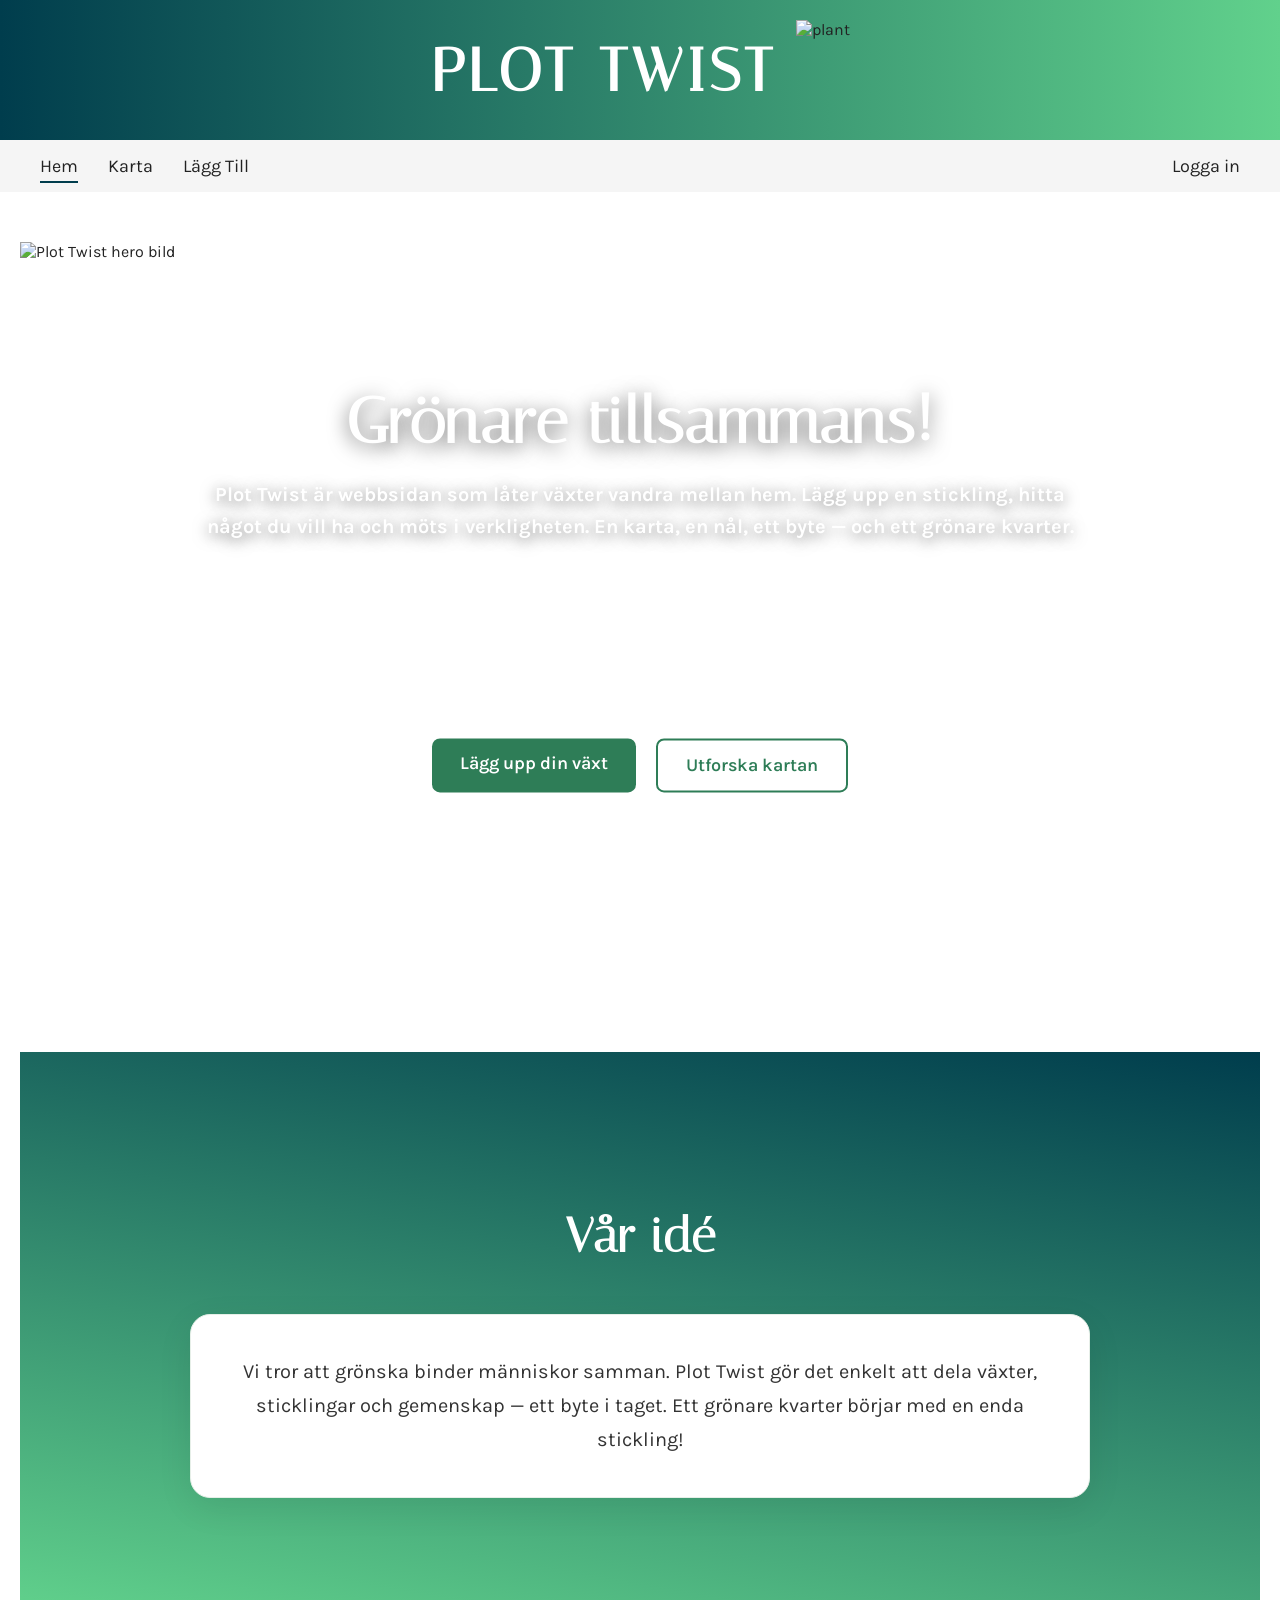
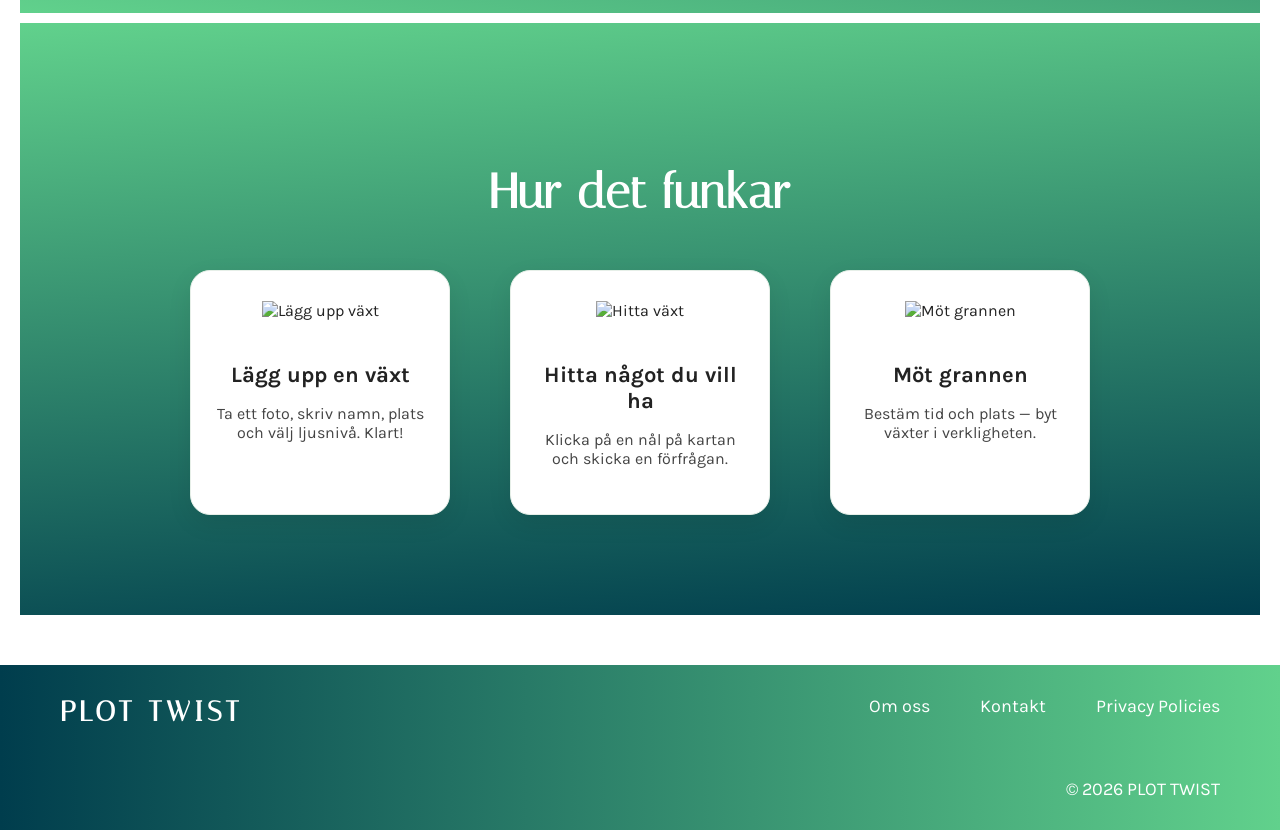
==== index.html @ e7e201f0 "resolve merge profile.js clean" ====
<!DOCTYPE html>
<html lang="en">
<head>
  <meta charset="UTF-8" />
  <meta name="viewport" content="width=device-width, initial-scale=1.0" />
  <title>Startsidan</title>
  <link href="https://fonts.googleapis.com/css2?family=Italiana&display=swap" rel="stylesheet">
  <link href="https://fonts.googleapis.com/css2?family=Italiana&family=Karla:wght@400;500;600&display=swap"
    rel="stylesheet">
  <link rel="stylesheet" href="style.css" />
  <link rel="stylesheet" href="map-style.css">
  <link rel="stylesheet" href="https://unpkg.com/leaflet@1.9.4/dist/leaflet.css"
    integrity="sha256-p4NxAoJBhIIN+hmNHrzRCf9tD/miZyoHS5obTRR9BMY=" crossorigin="" />
  <script src="https://unpkg.com/leaflet@1.9.4/dist/leaflet.js"
    integrity="sha256-20nQCchB9co0qIjJZRGuk2/Z9VM+kNiyxNV1lvTlZBo=" crossorigin=""></script>

  <link rel="stylesheet" href="https://unpkg.com/leaflet.fullscreen/dist/Control.FullScreen.css" />
  <script src="https://unpkg.com/leaflet.fullscreen/dist/Control.FullScreen.umd.js"></script>

  <link rel="stylesheet" href="https://cdn.jsdelivr.net/npm/leaflet-easybutton@2/src/easy-button.css">
  <script src="https://cdn.jsdelivr.net/npm/leaflet-easybutton@2/src/easy-button.js"></script>

  <script src="https://cdn.jsdelivr.net/npm/leaflet-tag-filter-button@0.0.5/src/leaflet-tag-filter-button.min.js"></script>

  <link rel="stylesheet" href="https://cdnjs.cloudflare.com/ajax/libs/font-awesome/7.0.1/css/all.min.css" integrity="sha512-2SwdPD6INVrV/lHTZbO2nodKhrnDdJK9/kg2XD1r9uGqPo1cUbujc+IYdlYdEErWNu69gVcYgdxlmVmzTWnetw==" crossorigin="anonymous" referrerpolicy="no-referrer" />

  <script src="https://code.jquery.com/jquery-3.7.1.min.js"></script>
  

</head>

<body>

  <!-- PLot Twist - HEADER -->
  <header class="header">
    <div class="hero">
      <h1 class="plot-logo">PLOT TWIST</h1>
      <img src="logo-2.png" alt="plant" class="hero-plant" />
    </div>

    <nav class="navbar">
      <div class="nav-left">
        <a href="index.html" class="nav-link active">Hem</a>
        <a href="map.html" class="nav-link">Karta</a>
        <a href="addplant.html" class="nav-link">Lägg Till</a>
      </div>

      <div class="nav-right">

  <!-- Notiser-->
  <a href="profil.html#user-trades" id="notification-link" style="display:none;">
    <img id="notification-icon" src="notis1.png" alt="notis">
  </a>

  <!-- Profil-ikon-->
  <div id="profile-icon-container" class="profile-icon-container" style="display:none;">
    <img src="user.png" alt="Profil" class="profile-icon" id="profile-icon">

    <div id="profile-dropdown" class="profile-dropdown">
      <p><strong id="dd-name"></strong></p>
      <p id="dd-email"></p>
    </div>
  </div>

  <!-- Logga in / Logga ut -->
  <a href="login.html" class="nav-link" id="nav-login-btn">Logga in</a>
</div>

    </nav>

  </header>

  <main>
<section class="home-hero">
  <img src="hero-img.png" class="hero-bg" alt="Plot Twist hero bild">

  <div class="hero-content">
    <h1 class="hero-title">Grönare tillsammans!</h1>

    <p class="hero-subtitle">
      Plot Twist är webbsidan som låter växter vandra mellan hem.  
      Lägg upp en stickling, hitta något du vill ha och möts i verkligheten.  
      En karta, en nål, ett byte — och ett grönare kvarter.
    </p>

    <div class="hero-buttons">
      <a href="addplant.html" class="btn btn-green">Lägg upp din växt</a>
      <a href="map.html" class="btn btn-white">Utforska kartan</a>
    </div>
  </div>
</section>

    <section class="our-idea">
      <h2>Vår idé</h2>
      <p>
        Vi tror att grönska binder människor samman.  
        Plot Twist gör det enkelt att dela växter, sticklingar och gemenskap — ett byte i taget.  
        Ett grönare kvarter börjar med en enda stickling!
      </p>
    </section>

    <section class="how-it-works">
      <h2>Hur det funkar</h2>

      <div class="steps">

        <div class="step">
          <img src="upload.png" alt="Lägg upp växt">
          <h3>Lägg upp en växt</h3>
          <p>Ta ett foto, skriv namn, plats och välj ljusnivå. Klart!</p>
        </div>

        <div class="step">
          <img src="treasure-map.png" alt="Hitta växt">
          <h3>Hitta något du vill ha</h3>
          <p>Klicka på en nål på kartan och skicka en förfrågan.</p>
        </div>

        <div class="step">
          <img src="handshake.png" alt="Möt grannen">
          <h3>Möt grannen</h3>
          <p>Bestäm tid och plats — byt växter i verkligheten.</p>
        </div>

        </div>
    </section>
  </main>


  <footer class="plot-footer">

    <!-- Top section -->
    <div class="footer-top">

      <!-- Left -->
      <h2 class="plot-footer-logo">PLOT TWIST</h2>

      <!-- Right -->
      <div class="plot-footer-links">
        <a href="#">Om oss</a>
        <a href="#">Kontakt</a>
        <a href="#">Privacy Policies</a>
      </div>

    </div>

    <div class="plot-footer-bottom">
      <p>© 2026 PLOT TWIST</p>
    </div>

  </footer>


  <!-- PAGE-SPECIFIC JAVASCRIPT -->
  <script type="module" src="./src/scripts/map_page.js"></script>
  <script type="module" src="./src/scripts/index.js"></script>
  <script type="module" src="./src/scripts/auth.js"></script>

</body>

</html>
---- style.css ----
@import url("https://fonts.googleapis.com/css2?family=DM+Sans:ital,opsz,wght@0,9..40,400;0,9..40,500;0,9..40,600;0,9..40,700;1,9..40,400&family=Outfit:wght@400;500;600;700&display=swap");

#map { 
  height: 500px; 
}
/*
.easy-button-button {
  display: block !important;
}

.tag-filter-tags-container {
  left: 30px;
} */



/* #releated-usage-map {
  height: 400px;
} */
/* .expandMap {
  height: 1000px;
} */

/* :root {
  --font-heading: "Italiana", system-ui, sans-serif;
  --font-body: "Karla", system-ui, sans-serif;
  --color-bg: #fffff0;
  --color-bg-alt: #f0ebe3;
  --color-surface: #ffffff;
  --color-primary: #2d5a3d;
  --color-primary-hover: #3d7451;
  --color-accent: #c9a227;
  --color-accent-hover: #d4b03a;
  --color-text: #2c2c2c;
  --color-text-muted: #6b6b6b;
  --color-border: #e5e0d8;
  --radius-sm: 8px;
  --radius-md: 12px;
  --radius-lg: 16px;
  --shadow-sm: 0 2px 8px rgba(45, 90, 61, 0.06);
  --shadow-md: 0 4px 16px rgba(45, 90, 61, 0.08);
  --shadow-hover: 0 8px 24px rgba(45, 90, 61, 0.12);
}
 */

/* 🌿 Primary green */
:root {
  --green-main: #2f5d3a;
  --green-hover: #3a7448;
}
/* Addplant PAGE */
/* Confirmation buttons */
#confirmation button {
  display: block;
  width: 260px;
  margin: 10px auto;
  padding: 14px 20px;

  background-color: var(--green-main);
  color: white;

  border: none;
  border-radius: 30px;

  font-size: 16px;
  font-weight: 500;

  cursor: pointer;
  transition: all 0.2s ease;
}

#confirmation button:hover {
  background-color: var(--green-hover);
  transform: translateY(-2px);
}

#confirmation button:active {
  transform: scale(0.97);
  background-color: var(--green-main);
}




* {
  box-sizing: border-box;
}

/* body {
  margin: 0;
  min-width: 320px;
  min-height: 100vh;
  font-family: var(--font-body);
  color: var(--color-text);
  background-color: var(--color-bg);
  line-height: 1.5;
} */
/* body {
  margin: 0;
  font-family: var(--font-body);
  color: var(--color-text);
} */
html, body {
  height: 100%;
  margin: 0;
}


body{
  font-family: 'Karla', sans-serif;
  margin: 0;
  min-height: 100vh;
  display: flex;
  flex-direction: column;
}
h1 {
  font-family: 'Italiana', serif;
}


main {
  flex: 1;
  display: flex;
  flex-direction: column;
  justify-content: flex-start; 
  padding: 50px 20px;
}
/* .main-content {
  background: white;
  border-radius: 16px;
  box-shadow: 0 8px 30px rgba(0,0,0,0.08);

  padding: 40px;
  margin: 0 auto;
  max-width: 500px;
}  */



/* PLOT TWIST HEADER */
/* Header */
.hero {
  background: linear-gradient(90deg, #003D4D 0%, #61D18C 100%);
  height: 140px;
  display: flex;
  align-items: center;
  justify-content: center;
  gap: 20px; 
}

.plot-logo {
  color: white;
  font-size: 60px;
  letter-spacing: 4px;
  font-family: 'Italiana', sans-serif;
  
}

/* Plant image */
.hero-plant {
  height: 100px;
}

/* NAVBAR */
.navbar {
  display: flex;
  justify-content: space-between;
  align-items: center;
  padding: 15px 40px;
  background: #f5f5f5;
 
}

/* Left & Right groups */
.nav-left,
.nav-right {
  display: flex;
  gap: 30px;
}

/* Links */
.nav-link {
  text-decoration: none;
  color: #222;
  font-size: 18px;
  position: relative;
}

/* Active underline (HOME) */
.nav-link.active::after {
  content: "";
  position: absolute;
  left: 0;
  bottom: -6px;
  width: 100%;
  height: 2px;
  background-color: #003D4D;
}

/* Hover effect (nice touch) */
.nav-link:hover {
  color: #61D18C;
}

.profile-icon-container {
    position: relative; /* krävs för ::after */
}

.profile-icon-container.active::after {
    content: "";
    position: absolute;
    left: 0;
    bottom: -6px;
    width: 100%;
    height: 2px;
    background-color: #003D4D;
}

#notification-link img {
  width: 26px;
  height: 26px;
  margin-top: -2px;
  cursor: pointer;
}


/* Lägg Till - sida */
.add-plant-container {
  display: flex;
  justify-content: center;
  padding: 60px 20px;
}

.add-plant-form {
  width: 100%;
  max-width: 500px;
  background: #fff;
  padding: 40px;
  border-radius: 20px;
  border: 2px solid #333;
}

.add-plant-form h2 {
  text-align: center;
  margin-bottom: 30px;
}

.form-group {
  margin-bottom: 20px;
}

.form-group label {
  display: block;
  margin-bottom: 5px;
}

.form-group input,
.form-group select {
  width: 100%;
  padding: 12px;
  border-radius: 10px;
  border: none;
  background: #7da37d;
  color: white;
}

button {
  width: 100%;
  padding: 14px;
  border-radius: 20px;
  border: none;
  background: #2d5a3d;
  color: white;
  font-size: 16px;
  cursor: pointer;
}
button[type="submit"]:hover {
  background-color: #3d7451;
}

/* Popup Content */
.popup-content {
  text-align: center;
}

.popup-img {
  width: 100%;
  height: 120px;
  object-fit: cover;
  border-radius: 8px;
  margin-top: 8px;
}

.trade-btn {
  background-color: #2d5a3d; /* your current dark green */
  color: white;
  border: none;
  padding: 10px;
  border-radius: 20px;
  cursor: pointer;
  transition: background-color 0.3s ease;
}

.trade-btn:hover {
  background-color: #3d7451;
}



/* Logga in / Register */
.main-content {
  max-width: 1200px;
  margin: 4rem auto;
  border-radius: 20px;
  border: 1px solid black;
  padding: 5rem;
  box-shadow: 0 4px 16px rgba(0, 0, 0, 0.06);
}

.main-content h1 {
  font-family: var(--font-heading);
  font-size: 2rem;
  font-weight: 600;
  color: var(--color-text);
  margin: 0 0 1.5rem 90px;
  letter-spacing: -0.02em;
}

/* Login forms */
.register-wrapper,
.login-wrapper {
  max-width: 420px;
  margin: 0 auto;
  text-align: center;
}

.register-form {
  padding: 2rem;
  position: relative;
}

/* Bilder i form */
.form-img-top-right {
  position: absolute;
  top: -9.55rem;
  left: -5.6rem;
  width: 11rem;   
  height: auto;
  pointer-events: none; 
}

.form-img-bottom-left {
  position: absolute;
  bottom: -5.3rem;
  left: 12.75rem;
  width: 11rem;
  height: auto;
  pointer-events: none;
}
.form-group {
  text-align: left;
  margin-bottom: 1.5rem;
}

.form-group label {
  font-weight: 500;
  font-size: 0.9rem;
  color: var(--color-text);
}

.form-group input {
  width: 100%;
  padding: 14px 16px;
  border: 1px solid #ccc;
  border-radius: 10px;
  font-size: 1rem;
  background-color: #6D9E74;
}

.form-group input:focus {
  outline: none;
  border-color: var(--color-primary);
  box-shadow: 0 0 0 3px rgba(45, 90, 61, 0.15);
}

.forgot-password {
  display: block;
  text-align: right;
  margin-top: -10px;
  margin-bottom: 20px;
  font-size: 0.9rem;
  color: #F60404;
  text-decoration: none;

}

.register-form button[type="submit"] {
  width: 100%;
  padding: 16px;
  color: white;
  border: none;
  border-radius: 12px;
  font-size: 1.1rem;
  cursor: pointer;
  background-color: #325B48;
  border-radius: 12px;
}

.register-form button[type="submit"]:hover {
  background-color: #3d7451;
}

.skapa-konto {
  display: block;
  margin-top: 15px;
  font-size: 1rem;
  color: #325B48;
  text-decoration: none;
}

.skapa-konto:hover {
  text-decoration: underline;
}

 /* PLOT TWIST FOOTER */
.plot-footer {
  background: linear-gradient(90deg, #003D4D 0%, #61D18C 100%);
  color: white ;
  padding: 30px 60px ;
  width: 100%;
}

/* TOP SECTION (logo + links) */
.footer-top {
  display: flex;
  justify-content: space-between;
  align-items: flex-start;
}

.plot-footer-logo {
  font-family: 'Italiana', serif;
  font-size: 28px;
  letter-spacing: 4px;
  margin: 0;
}

.plot-footer-links {
  display: flex;
  gap: 50px;
}

.plot-footer-links a {
  color: white;
  text-decoration: none;
  font-size: 18px;
  transition: 0.2s ease;
}

.plot-footer-links a:hover {
  text-decoration: underline;
  opacity: 0.8;
}

.plot-footer-bottom {
  display: flex;
  justify-content: flex-end;
  margin-top: 50px;
}

.plot-footer-bottom p {
  margin: 0;
  font-size: 18px;
}

/* =========================
   CONFIRMATION UI
========================= */
.confirmation-box {
  text-align: center;
  padding: 30px 20px;
}

.confirmation-box h2 {
  margin-bottom: 10px;
}

.confirmation-box p {
  color: #555;
  margin-bottom: 20px;
}

/* buttons container */
.confirmation-buttons {
  display: flex;
  gap: 12px;
  justify-content: center;
}

/* buttons style (match your theme) */
.confirmation-buttons button {
  flex: 1;
  padding: 12px;
  border-radius: 20px;
  border: none;
  cursor: pointer;
  font-size: 14px;
}

/* primary (map) */
#goMap {
  background: #2d5a3d;
  color: white;
}

#goMap:hover {
  background: #3d7451;
}

/* secondary (home) */
#goHome {
  background: #ccc;
  color: #333;
}

#goHome:hover {
  background: #bbb;
}
/* --- PROFILIKON + DROPDOWN --- */
.profile-icon-container {
  position: relative;
  cursor: pointer;
}

.profile-icon {
  width: 20px;
  height: 20px;
}

.profile-dropdown {
  position: absolute;
  top: 27px;
  right: -7px;
  background: white;
  border: 1px solid #ddd;
  padding: 12px;
  border-radius: 8px;
  width: 180px;
  display: none;
  box-shadow: 0 4px 12px rgba(0,0,0,0.15);
}

.profile-dropdown p {
  margin: 0 0 6px 0;
  font-size: 14px;
}

.profile-icon-container.active::after {
    content: "";
    position: absolute;
    left: 0;
    bottom: -6px;
    width: 100%;
    height: 2px;
    background-color: #003D4D;
}
/* --- PROFILE --- */
.main-content-profile {
    max-width: 1200px;
    margin: 4rem auto;
    border-radius: 20px;
    border: 1px solid black;
    padding: 5rem;
    box-shadow: 0 4px 16px rgba(0, 0, 0, 0.06);
    background-color: #A2BF8F;
}

#welcome-text {
  text-align: center;
  width: 100%;
  margin-top: 40px;
}

/* --- PROFILE TABS --- */
.profile-tabs {
  display: flex;
  gap: 30px;
  margin-bottom: 25px;
}

.tab-btn {
  font-size: 18px;
  font-weight: 600;
  cursor: pointer;
  position: relative;
  padding: 5px 0;
  color: white;
  transition: color 0.2s ease;
}

.tab-btn:hover {
  color: #447a44;
}
.tab-btn:hover::after {
  width: 100%;
  background-color: #447a44;
}

.tab-btn::after {
  content: "";
  position: absolute;
  left: 0;
  bottom: -3px;
  width: 0;
  height: 2px;
  background-color: #304130;
  transition: width 0.25s ease, background-color 0.25s ease;
}

.tab-btn.active {
  color: #304130;
}
.tab-btn.active::after {
  width: 100%;
  background-color: #304130;
}

.tab-content {
  display: none;
}

.tab-content.active {
  display: block;
}

.list-container {
  display: flex;
  flex-direction: column;
  gap: 15px;
}

.list-item {
  display: flex;
  align-items: center;
  gap: 20px;
  padding: 15px;
  background: #A2BF8F;
  border: 2px solid white;
}
/* Delete buttons - Profil page  */
.delete-btn {
  width: 120px;        
  height: 40px;        
  border-radius: 20px;
  border: none;
  background: #2d5a3d;
  color: white;
  font-size: 14px;
  cursor: pointer;

  display: flex;
  align-items: center;
  justify-content: center;
}

/* hover */
.delete-btn:hover {
  background: #3d7451;
}

.hero-title-växt {
  font-size: 64px;
  font-weight: bold;
  color: white;
  text-shadow: 0 0px 9px rgba(0,0,0,0.3);
  background: linear-gradient(329deg, #003E32 0%, #61D1A2 100%);
  -webkit-background-clip: text;
  -webkit-text-fill-color: transparent;
  margin-bottom: 20px;
  margin-left: 30rem;
  margin-top: auto;
}
/* --- HOME PAGE --- */
body {
  margin: 0;
  font-family: 'Karla', sans-serif;
  background-color: #ffffff;
  color: #222;
}

h1, h2 {
  font-family: 'Italiana', serif;
  letter-spacing: 1px;
}

.home-hero {
  position: relative;
  width: 100%;
  height: 800px;
  overflow: hidden;
}

.hero-bg {
  width: 100%;
  height: 100%;
  object-fit: cover;
  position: absolute;
  top: 0;
  left: 0;
  z-index: 1;
}

.hero-content {
  position: absolute;
  top: 50%;
  left: 50%;
  transform: translate(-50%, -50%);
  z-index: 2;
  text-align: center;
  width: 80%;
  max-width: 900px;
}

.hero-title {
  font-size: 64px;
  font-weight: bold;
  color: white;
  text-shadow: 0 4px 20px rgba(0,0,0,0.6);
  margin-bottom: 20px;
}

.hero-subtitle {
  font-size: 20px;
  font-weight: bold;
  line-height: 1.6;
  color: white;
  text-shadow: 0 3px 15px rgba(0,0,0,0.6);
  margin-bottom: 35px;
}

.hero-buttons {
  display: flex;
  justify-content: center;
  gap: 20px;
  padding: 10rem;
  padding-bottom: 10rem;
}

.btn {
  padding: 14px 28px;
  border-radius: 8px;
  font-size: 18px;
  font-weight: 600;
  text-decoration: none;
  transition: 0.2s ease;
}

.btn-green {
  background-color: #2E7D57;
  color: white;
}

.btn-green:hover {
  background-color: #3a9a6d;
}

.btn-white {
  background-color: white;
  color: #2E7D57;
  border: 2px solid #2E7D57;
}

.btn-white:hover {
  background-color: #e8f5ee;
}

.how-it-works {
  padding: 100px 20px;
  text-align: center;
  background: linear-gradient(-4deg, #003D4D 0%, #61D18C 100%);
}

.how-it-works h2, .our-idea h2 {
  font-size: 48px;
  margin-bottom: 50px;
  color: white;
}

.steps {
  display: flex;
  justify-content: center;
  gap: 60px;
  flex-wrap: wrap;
}

.step {
  width: 260px;
  background: white;
  padding: 30px 20px;
  border-radius: 20px;
  box-shadow: 0 8px 25px rgba(0,0,0,0.08);
  border: 1px solid #e6efe8;
  transition: transform 0.2s ease, box-shadow 0.2s ease;
}

.step:hover {
  transform: translateY(-6px);
  box-shadow: 0 12px 35px rgba(0,0,0,0.12);
}

.step img {
  width: 80px;
  margin-bottom: 20px;
}

.step h3 {
  font-size: 22px;
  margin-bottom: 10px;
}

.step p {
  font-size: 16px;
  color: #444;
}

.our-idea {
  padding: 115px 20px;
  text-align: center;
  background: linear-gradient(190deg, #003D4D 0%, #61D18C 100%);
  margin-bottom: 10px;
  margin-top: 10px;
}

.our-idea p {
  max-width: 900px;
  margin: 0 auto;

  background: white;
  padding: 40px 50px;
  border-radius: 20px;

  font-size: 20px;
  line-height: 1.7;
  color: #333;

  box-shadow: 0 10px 35px rgba(0,0,0,0.08);
  border: 1px solid #e6efe8;
}
/* Uer Status Styling in Profile  */
.status {
  padding: 4px 8px;
  border-radius: 8px;
  font-size: 12px;
  font-weight: 600;
}

.status.pending {
  background-color: #fff3cd;
  color: #856404;
}

.status.approved {
  background-color: #d4edda;
  color: #155724;
}

.status.completed {
  background-color: #d1ecf1;
  color: #0c5460;
}
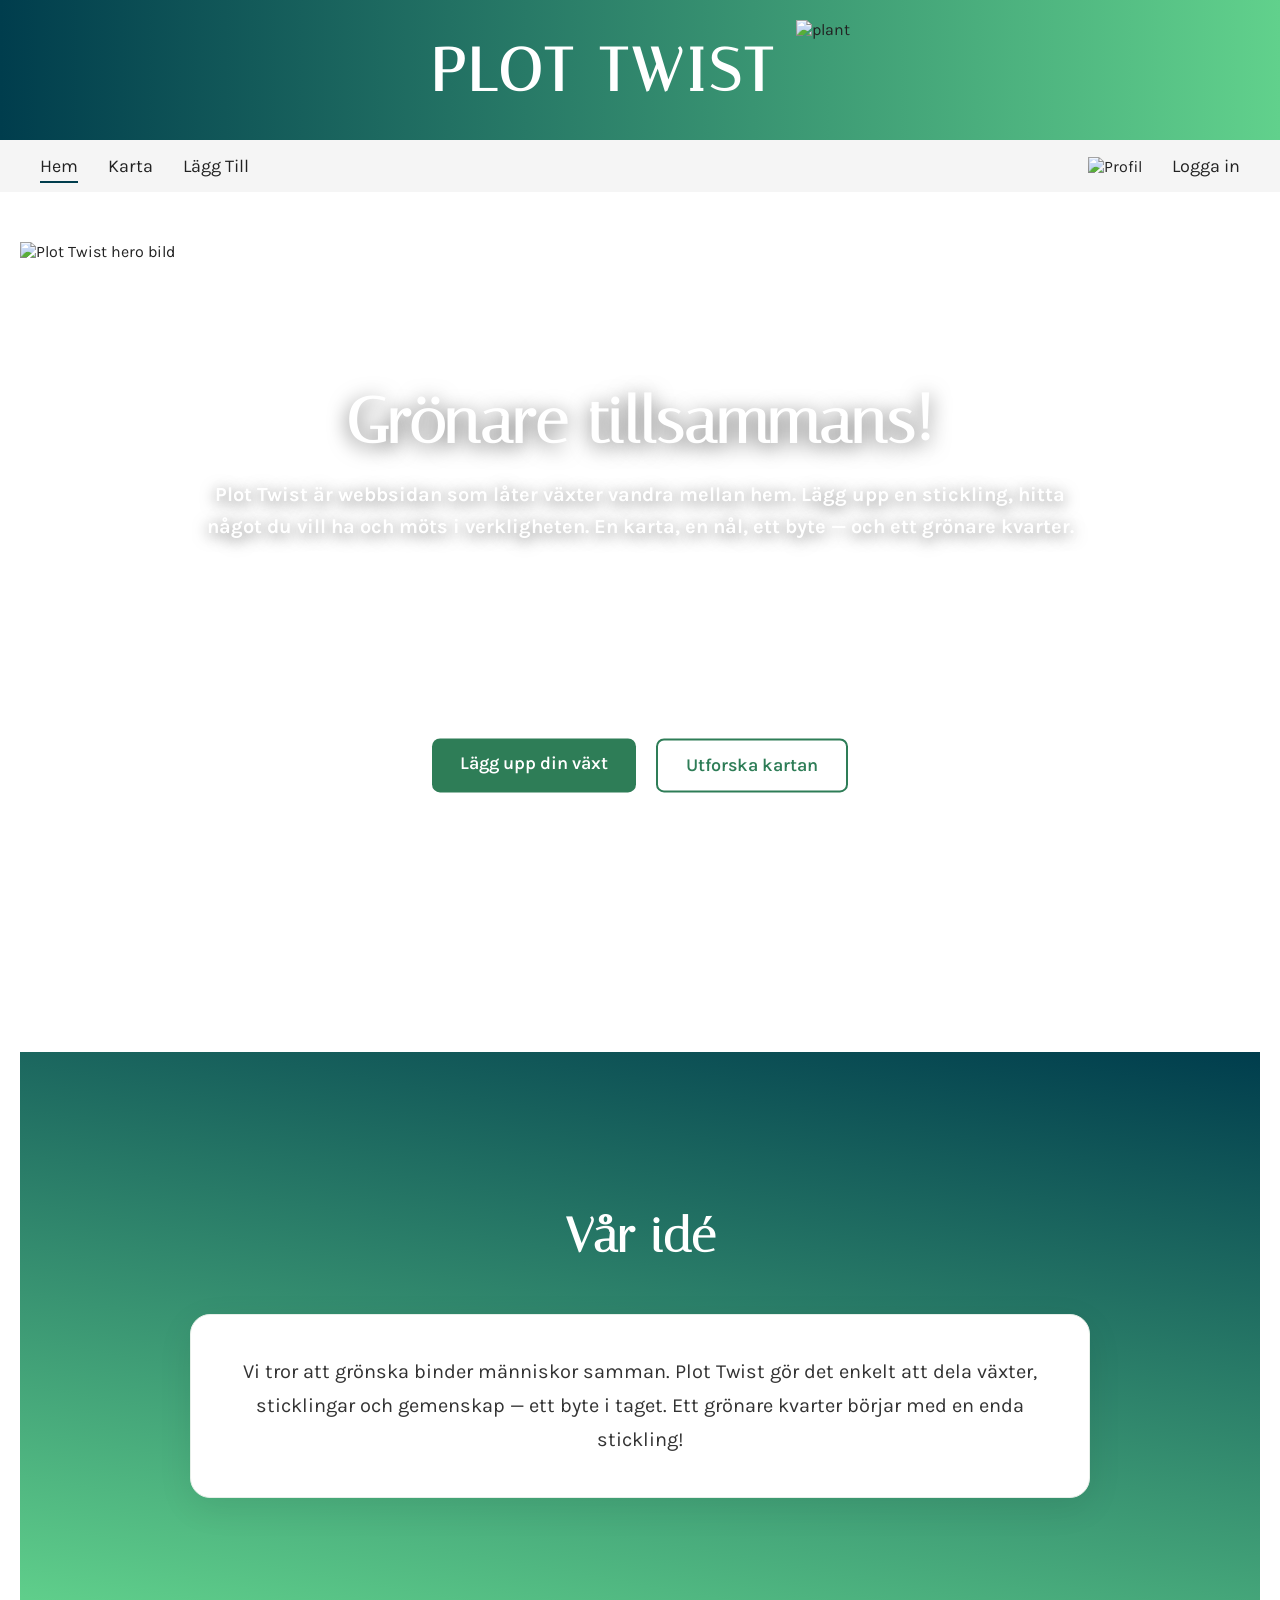
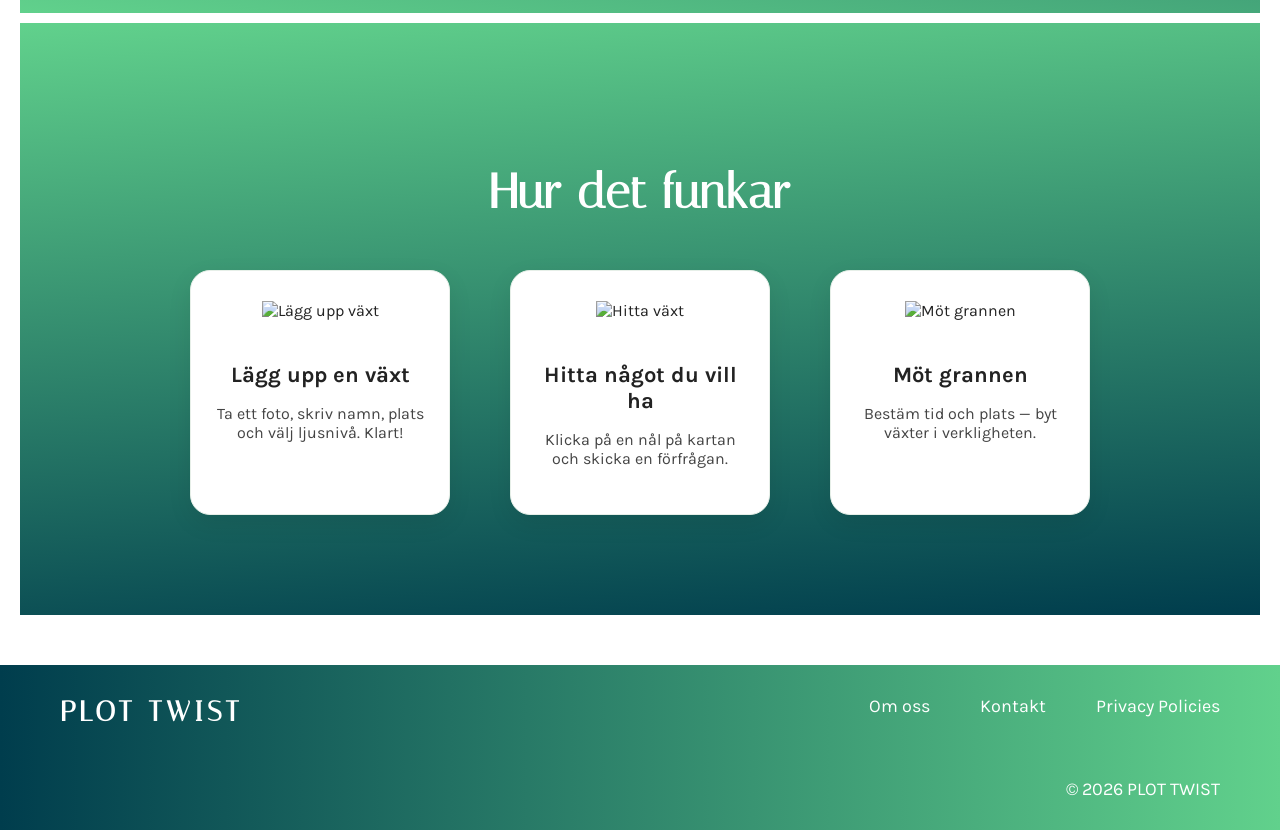
==== commit cf377e4a: "final fix profile page" ====
--- a/index.html
+++ b/index.html
@@ -53,7 +53,7 @@
   </a>
 
   <!-- Profil-ikon-->
-  <div id="profile-icon-container" class="profile-icon-container" style="display:none;">
+  <div id="profile-icon-container" class="profile-icon-container">
     <img src="user.png" alt="Profil" class="profile-icon" id="profile-icon">
 
     <div id="profile-dropdown" class="profile-dropdown">
--- a/style.css
+++ b/style.css
@@ -866,4 +866,29 @@
 .status.completed {
   background-color: #d1ecf1;
   color: #0c5460;
+}
+
+/* Profile icon (SAFE ADD) */
+.profile-icon {
+  width: 32px;
+  height: 32px;
+  object-fit: cover;
+  cursor: pointer;
+}
+
+/* Ensure alignment */
+.nav-right {
+  align-items: center;
+}
+
+/* Dropdown positioning */
+.profile-dropdown {
+  position: absolute;
+  top: 40px;
+  right: 0;
+  background: white;
+  padding: 10px;
+  border: 1px solid #ddd;
+  display: none;
+  z-index: 1000;
 }
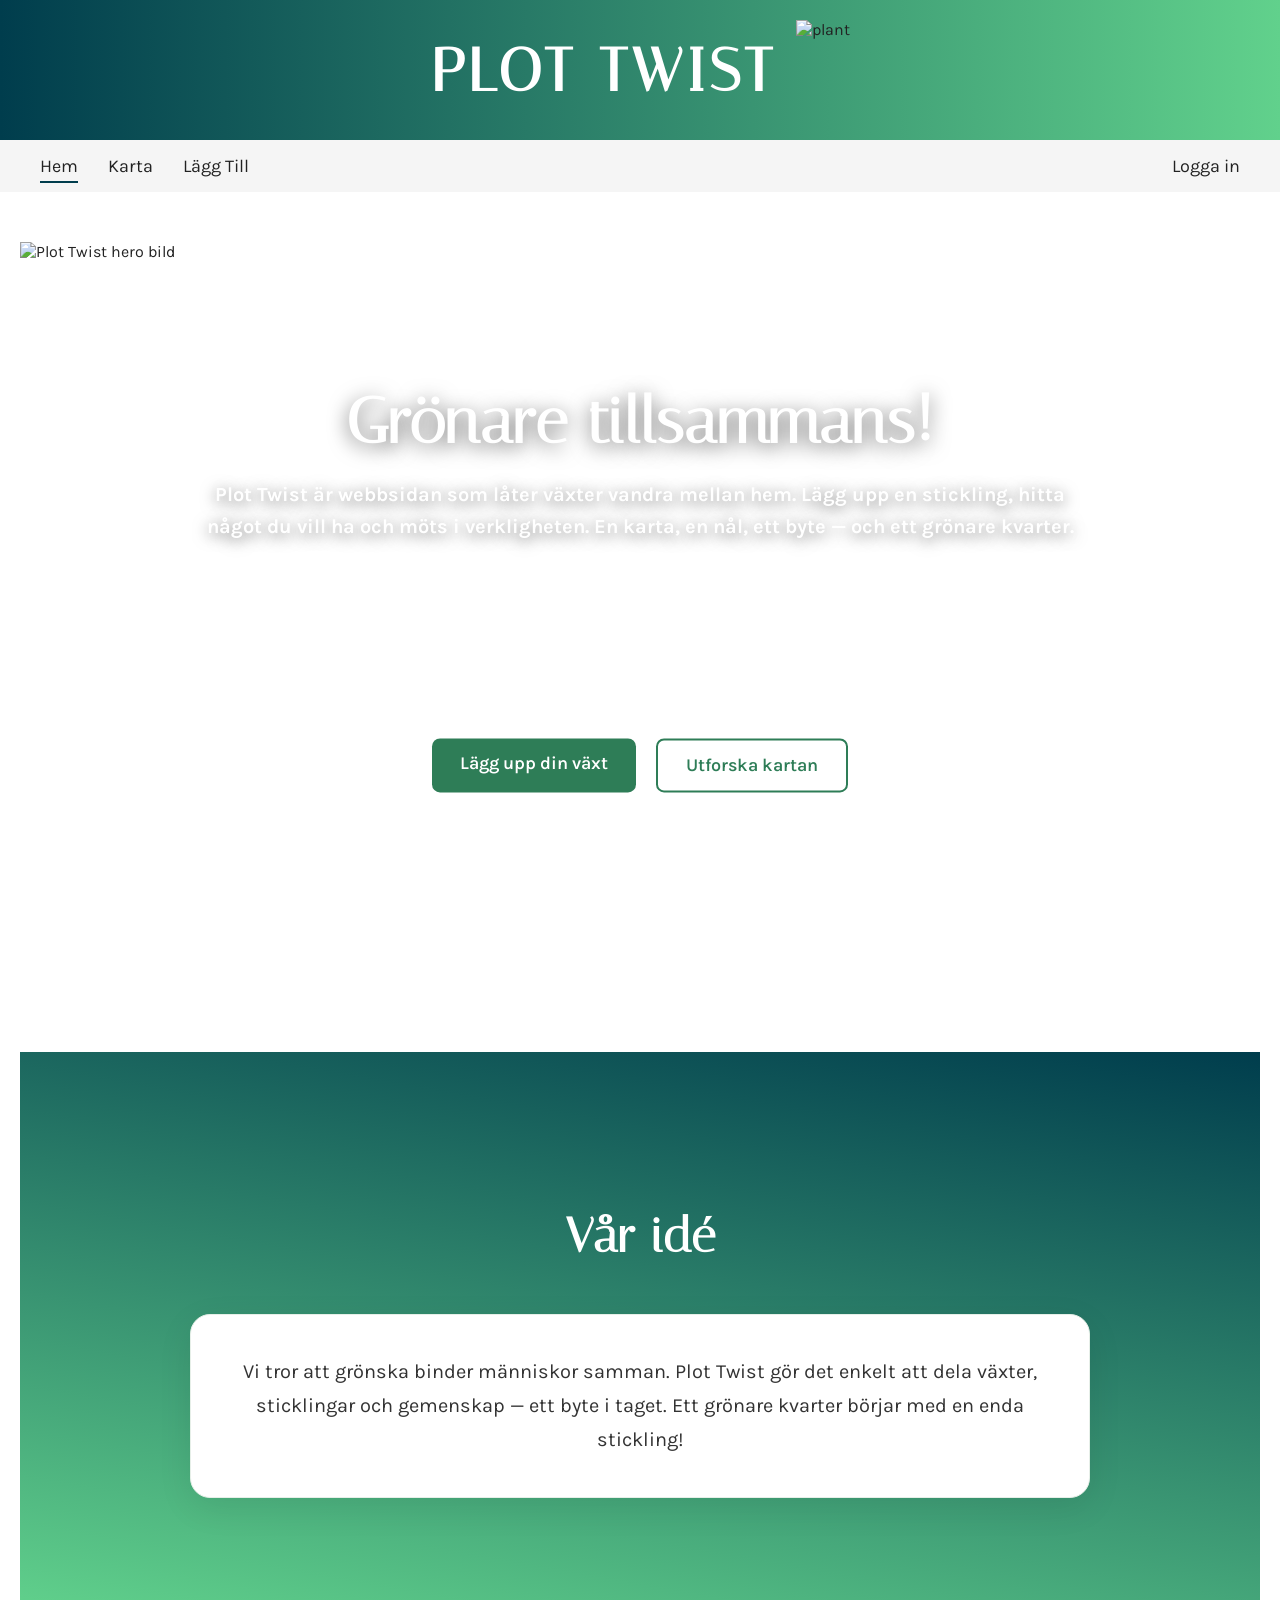
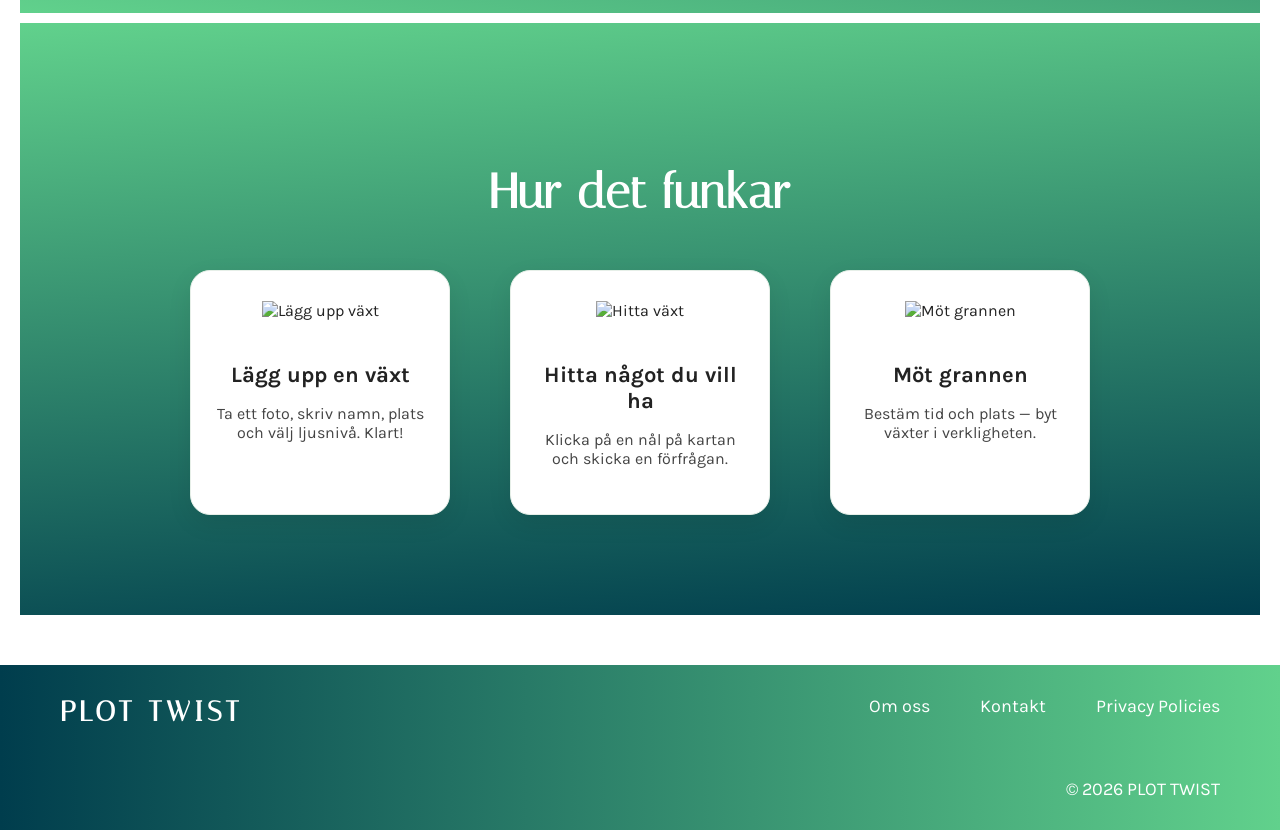
==== commit d19d312f: "added hambuger menu Co-authored-by: Copilot <copilot@github.com>" ====
--- a/index.html
+++ b/index.html
@@ -53,7 +53,7 @@
   </a>
 
   <!-- Profil-ikon-->
-  <div id="profile-icon-container" class="profile-icon-container">
+  <div id="profile-icon-container" class="profile-icon-container" style="display:none;">
     <img src="user.png" alt="Profil" class="profile-icon" id="profile-icon">
 
     <div id="profile-dropdown" class="profile-dropdown">
@@ -64,6 +64,11 @@
 
   <!-- Logga in / Logga ut -->
   <a href="login.html" class="nav-link" id="nav-login-btn">Logga in</a>
+</div>
+<div class="hamburger" id="hamburger">
+  <span></span>
+  <span></span>
+  <span></span>
 </div>
 
     </nav>
@@ -155,6 +160,7 @@
   <script type="module" src="./src/scripts/map_page.js"></script>
   <script type="module" src="./src/scripts/index.js"></script>
   <script type="module" src="./src/scripts/auth.js"></script>
+<script type="module" src="./src/scripts/navbar.js"></script>
 
 </body>
 
--- a/style.css
+++ b/style.css
@@ -845,50 +845,91 @@
   box-shadow: 0 10px 35px rgba(0,0,0,0.08);
   border: 1px solid #e6efe8;
 }
-/* Uer Status Styling in Profile  */
-.status {
-  padding: 4px 8px;
-  border-radius: 8px;
-  font-size: 12px;
+
+/* --- SE STATUS --- */
+.status-item {
+  display: flex;
+  align-items: center;
+  gap: 20px;
+  padding: 15px;
+  background: #A2BF8F;
+  border: 2px solid white;
+}
+
+.status-main {
+  flex: 1;
+}
+
+.status-meta {
+  display: flex;
+  align-items: center;
+  justify-content: flex-end;
+}
+
+.status-badge {
+  padding: 6px 12px;
+  border-radius: 999px;
+  font-size: 14px;
   font-weight: 600;
-}
-
-.status.pending {
+  text-transform: capitalize;
+}
+
+/* Status färger */
+.status-pending {
   background-color: #fff3cd;
   color: #856404;
 }
 
-.status.approved {
+.status-approved {
   background-color: #d4edda;
   color: #155724;
 }
 
-.status.completed {
-  background-color: #d1ecf1;
-  color: #0c5460;
-}
-
-/* Profile icon (SAFE ADD) */
-.profile-icon {
-  width: 32px;
-  height: 32px;
-  object-fit: cover;
+.status-completed {
+  background-color: #cce5ff;
+  color: #004085;
+}
+/* HAMBURGER */
+.hamburger {
+  display: none;
+  flex-direction: column;
+  gap: 5px;
   cursor: pointer;
 }
 
-/* Ensure alignment */
-.nav-right {
-  align-items: center;
-}
-
-/* Dropdown positioning */
-.profile-dropdown {
-  position: absolute;
-  top: 40px;
-  right: 0;
-  background: white;
-  padding: 10px;
-  border: 1px solid #ddd;
-  display: none;
-  z-index: 1000;
-}+.hamburger span {
+  width: 28px;
+  height: 3px;
+  background: #222;
+  border-radius: 3px;
+}
+
+/* MOBILMENY */
+@media (max-width: 768px) {
+
+  .hamburger {
+    display: flex;
+    margin-left: auto;
+  }
+
+  .navbar {
+    flex-direction: column;
+    align-items: flex-start;
+    padding: 15px 20px;
+  }
+
+  .nav-left,
+  .nav-right {
+    display: none;
+    flex-direction: column;
+    width: 100%;
+    background: #f5f5f5;
+    padding: 20px;
+    gap: 15px;
+  }
+
+  .navbar.open .nav-left,
+  .navbar.open .nav-right {
+    display: flex;
+  }
+}
